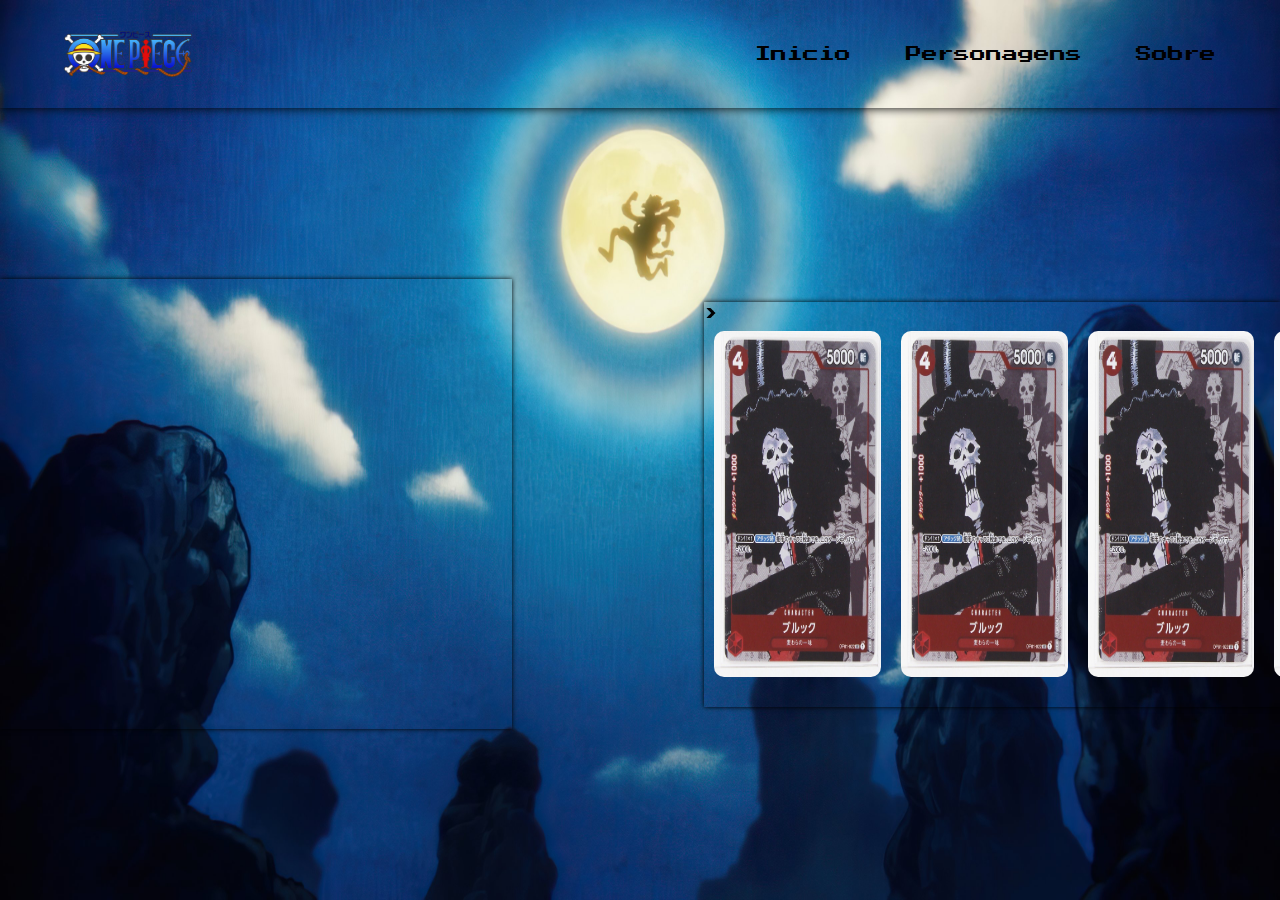
==== index.html @ f2f43b3e "first commit" ====
<!DOCTYPE html>
<html lang="pt-br">
<head>
    <meta charset="UTF-8">
    <meta name="viewport" content="width=device-width, initial-scale=1.0">
    <link rel="stylesheet" href="./style/reset.css">
    <link rel="stylesheet" href="./style/style.css">
    <title>One Piece</title>
</head>
<body>
    <header>
        <nav>
            <figure>
                <a href="#">
                    <img src="./imagens/logoOpe.png" alt="logo do one piece ">
                </a>
            </figure>
            <ul>
                <li><a href="#">Inicio</a></li>
                <li><a href="#">Personagens</a></li>
                <li><a href="#">Sobre</a></li>
            </ul>
        </nav>
    </header>
    <main>
        <section class="info">
            
        </section>

        <section class="cards">
            <div class="fechar"><img src="./imagens/fechar.png" alt="seta para fechar"></div>
            <div class="card"></div>
            <div class="card"></div>
            <div class="card"></div>
            <div class="card"></div>
            <div class="card"></div>
            <div class="card"></div>
            <div class="card"></div>
            <div class="card"></div>
            <div class="card"></div>
            <div class="card"></div>
        </section>  
        
    </main>

    <script src="./script/script.js"></script>

</body>
</html>
---- style/style.css ----
body{
    height: 100vh;
    background: url(../imagens/principal.jpeg);
    background-size: 100% 100%;
    background-position: center;
    background-repeat: no-repeat;
}
header{
    display: flex;
    align-items: center;
    justify-content: center;
    width: 100%;
    height: 12vh;
    box-shadow: 0px 0px 10px black;
}
header figure img{
    width: 10vw;
}
header nav{
    width: 90%;
    display: flex;
    justify-content: space-between;
    align-items: center;
}
header ul{
    display: flex;
    justify-content: space-between;
    width: 40%;
    
}
header a{
    color: black;
}
main{
    display: flex;
    height: 88vh;
    justify-content: space-between;
    align-items: center;
}
.info{
    height: 50vh;
    width: 40%;
}
.cards{
    display: flex;
    align-items: center;
    position: relative;
    height: 45vh;
    width: 45%;
    overflow: hidden;
    gap:20px;
    padding: 10px;
    transition: all  ease .9s;
    cursor: pointer;
}
.fechar{
    align-self: self-start;
    cursor: pointer;
    position: absolute;
    top: 0;
    left: 0;
}
.fechar img{
    margin-left:2px;
    height: 10px;
}
.card{
    min-width: 30%;
    min-height: 90%;
    border-radius: 10px;
    /* background: url(../imagens/cards/cardBrook.jpg); */
    background-size: 100% 100%;
    background-position: center;
    background-repeat: no-repeat;
    transition: all ease .5s;
}

.card:hover{
    scale: 1.1;
    transform: translateY(10px);
    
}

section{
    display: flex;
    box-shadow: 0px 0px 5px black;
}
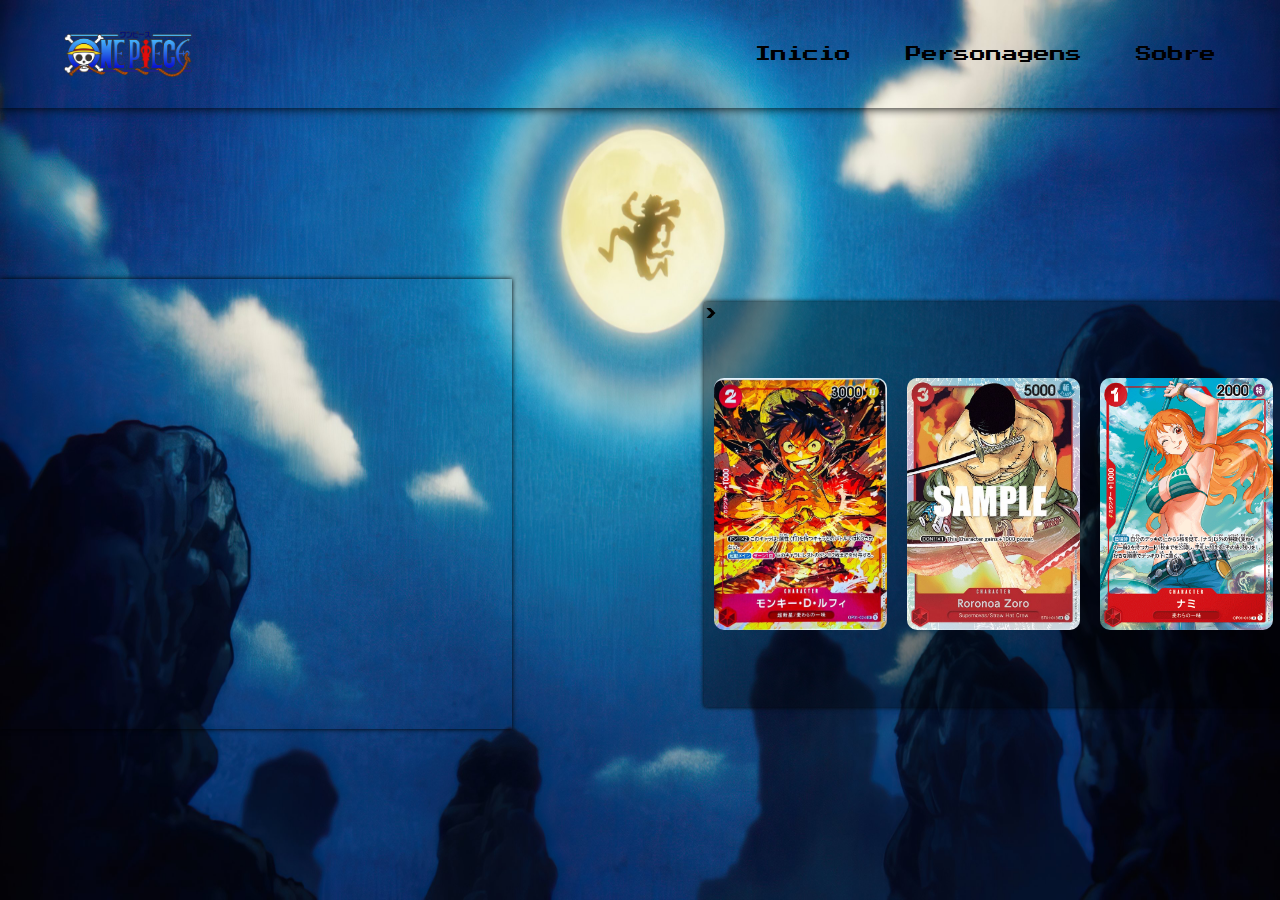
==== commit a1f0b7c0: "atualizado" ====
--- a/index.html
+++ b/index.html
@@ -21,6 +21,8 @@
                 <li><a href="#">Sobre</a></li>
             </ul>
         </nav>
+        <div class="Personagens"></div>
+        <div class="sobre"></div>
     </header>
     <main>
         <section class="info">
@@ -28,7 +30,8 @@
         </section>
 
         <section class="cards">
-            <div class="fechar"><img src="./imagens/fechar.png" alt="seta para fechar"></div>
+            <div class="fechar"><img class="trocaImagem" src="./imagens/fechar.png" alt="seta para fechar"></div>
+            <div class="card"></div>
             <div class="card"></div>
             <div class="card"></div>
             <div class="card"></div>
@@ -40,6 +43,8 @@
             <div class="card"></div>
             <div class="card"></div>
         </section>  
+
+        
         
     </main>
 
--- a/style/style.css
+++ b/style/style.css
@@ -4,6 +4,7 @@
     background-size: 100% 100%;
     background-position: center;
     background-repeat: no-repeat;
+    transition: all ease 0.9s;
 }
 header{
     display: flex;
@@ -48,6 +49,7 @@
     height: 45vh;
     width: 45%;
     overflow: hidden;
+    background-color: rgba(0, 0, 0, 0.377);
     gap:20px;
     padding: 10px;
     transition: all  ease .9s;
@@ -65,8 +67,8 @@
     height: 10px;
 }
 .card{
-    min-width: 30%;
-    min-height: 90%;
+    min-width: 172.88px;
+    min-height: 251.31px;
     border-radius: 10px;
     /* background: url(../imagens/cards/cardBrook.jpg); */
     background-size: 100% 100%;
@@ -85,3 +87,156 @@
     display: flex;
     box-shadow: 0px 0px 5px black;
 }
+.Luffy{
+    background: url(../imagens/cards/cardLuffy.jpg);
+    background-size: 100% 100%;
+    background-position: center;
+    background-repeat: no-repeat;
+}
+.Zoro{
+    background: url(../imagens/cards/cardZoro.jpg);
+    background-size: 100% 100%;
+    background-position: center;
+    background-repeat: no-repeat;
+}
+.Nami{
+    background: url(../imagens/cards/cardNami.jpg);
+    background-size: 100% 100%;
+    background-position: center;
+    background-repeat: no-repeat;
+}
+.Usopp{
+    background: url(../imagens/cards/cardUsopp.jpg);
+    background-size: 100% 100%;
+    background-position: center;
+    background-repeat: no-repeat;
+}
+.Sanji{
+    background: url(../imagens/cards/cardSanji.jpg);
+    background-size: 100% 100%;
+    background-position: center;
+    background-repeat: no-repeat;
+}
+.Chopper{
+    background: url(../imagens/cards/cardChopper.jpg);
+    background-size: 100% 100%;
+    background-position: center;
+    background-repeat: no-repeat;
+}
+.Robin{
+    background: url(../imagens/cards/cardRobin.jpg);
+    background-size: 100% 100%;
+    background-position: center;
+    background-repeat: no-repeat;
+}
+.Franky{
+    background: url(../imagens/cards/cardFranky.jpg);
+    background-size: 100% 100%;
+    background-position: center;
+    background-repeat: no-repeat;
+}
+.Brook{
+    background: url(../imagens/cards/cardBrook.jpg);
+    background-size: 100% 100%;
+    background-position: center;
+    background-repeat: no-repeat;
+}
+.Jinbei{
+    background: url(../imagens/cards/cardJinbei.jpg);
+    background-size: 100% 100%;
+    background-position: center;
+    background-repeat: no-repeat;
+}
+.card-move-left {
+    animation: moveLeft 0.7s ease-in-out forwards;
+  }
+  
+  @keyframes moveLeft {
+    0% {
+      transform: translateX(0);
+      opacity: 1;
+    }
+    
+    100% {
+      transform: translateX(-100%);
+      opacity: 0;
+    }
+  }
+  
+  .LuffyFundo{
+    background: url(../imagens/Luffy.png);
+    background-size: 100% 100%;
+    background-position: center;
+    background-repeat: no-repeat;
+}
+.ZoroFundo{
+    background: url(../imagens/Zoro.png);
+    background-size: 100% 100%;
+    background-position: center;
+    background-repeat: no-repeat;
+}
+.NamiFundo{
+    background: url(../imagens/Nami.png);
+    background-size: 100% 100%;
+    background-position: center;
+    background-repeat: no-repeat;
+}
+.UsoppFundo{
+    background: url(../imagens/Usopp.png);
+    background-size: 100% 100%;
+    background-position: center;
+    background-repeat: no-repeat;
+}
+.SanjiFundo{
+    background: url(../imagens/Sanji.png);
+    background-size: 100% 100%;
+    background-position: center;
+    background-repeat: no-repeat;
+}
+.ChopperFundo{
+    background: url(../imagens/Chopper.png);
+    background-size: 100% 100%;
+    background-position: center;
+    background-repeat: no-repeat;
+}
+.RobinFundo{
+    background: url(../imagens/Robin.png);
+    background-size: 100% 100%;
+    background-position: center;
+    background-repeat: no-repeat;
+}
+.FrankyFundo{
+    background: url(../imagens/Franky.png);
+    background-size: 100% 100%;
+    background-position: center;
+    background-repeat: no-repeat;
+}
+.BrookFundo{
+    background: url(../imagens/Brook.png);
+    background-size: 100% 100%;
+    background-position: center;
+    background-repeat: no-repeat;
+}
+.JinbeiFundo{
+    background: url(../imagens/Jinbei.jpg);
+    background-size: 100% 100%;
+    background-position: center;
+    background-repeat: no-repeat;
+}
+.personagens{
+    display: none;
+    position: absolute;
+    left: 0;
+    top: 0;
+    width: 100%;
+    height: 100vh;
+
+}
+.sobre{
+    display: none;
+    position: absolute;
+    left: 0;
+    top: 0;
+    width: 100%;
+    height: 100vh;
+}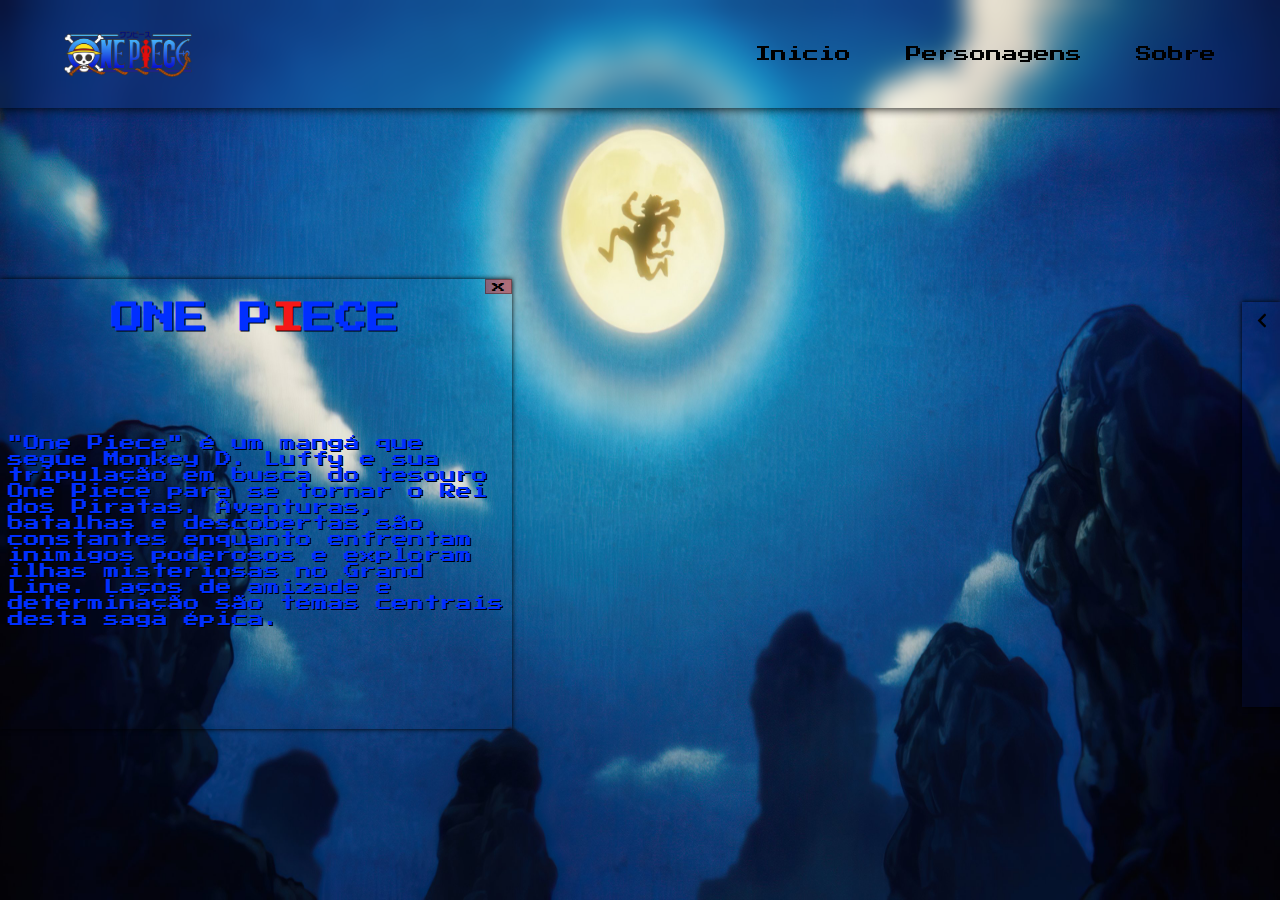
==== commit 9ec9c22b: "att" ====
--- a/index.html
+++ b/index.html
@@ -5,6 +5,7 @@
     <meta name="viewport" content="width=device-width, initial-scale=1.0">
     <link rel="stylesheet" href="./style/reset.css">
     <link rel="stylesheet" href="./style/style.css">
+    <link rel="stylesheet" href="./style/header.css">
     <title>One Piece</title>
 </head>
 <body>
@@ -16,33 +17,44 @@
                 </a>
             </figure>
             <ul>
-                <li><a href="#">Inicio</a></li>
-                <li><a href="#">Personagens</a></li>
-                <li><a href="#">Sobre</a></li>
+                <li class="inicio"><a href="./index.html">Inicio</a></li>
+                <li class="botãoPersonagem"><a href="./pags/personagens.html">Personagens</a></li>
+                <li class="botãoSobre"><a href="./pags/sobre.html">Sobre</a></li>
             </ul>
         </nav>
-        <div class="Personagens"></div>
-        <div class="sobre"></div>
+        
+        
     </header>
     <main>
         <section class="info">
+            <div class="abrirInformação">
+                <button class="fecharInfo">x</button>
+            </div>
+            <div  class ="informaçãoTexto" id="texto" >
+                <h1>ONE P<span>I</span>ECE</h1>
+                <p>"One Piece" é um mangá que segue Monkey D. Luffy e sua tripulação em busca do tesouro One Piece para se tornar o Rei dos Piratas. Aventuras, batalhas e descobertas são constantes enquanto enfrentam inimigos poderosos e exploram ilhas misteriosas no Grand Line. Laços de amizade e determinação são temas centrais desta saga épica.</p>
+                <div></div>
+            </div>
+            
+            
             
         </section>
 
         <section class="cards">
-            <div class="fechar"><img class="trocaImagem" src="./imagens/fechar.png" alt="seta para fechar"></div>
-            <div class="card"></div>
-            <div class="card"></div>
-            <div class="card"></div>
-            <div class="card"></div>
-            <div class="card"></div>
-            <div class="card"></div>
-            <div class="card"></div>
-            <div class="card"></div>
-            <div class="card"></div>
-            <div class="card"></div>
-            <div class="card"></div>
+            <div class="fechar"><img class="trocaImagem" src="./imagens/abrir.png" alt="seta para abrir/fechar"></div>
+                <div class="card"></div>
+                <div class="card"></div>
+                <div class="card"></div>
+                <div class="card"></div>
+                <div class="card"></div>
+                <div class="card"></div>
+                <div class="card"></div>
+                <div class="card"></div>
+                <div class="card"></div>
+                <div class="card"></div>
+                <div class="card"></div>
         </section>  
+        
 
         
         
--- a/style/style.css
+++ b/style/style.css
@@ -1,70 +1,72 @@
-body{
-    height: 100vh;
-    background: url(../imagens/principal.jpeg);
-    background-size: 100% 100%;
-    background-position: center;
-    background-repeat: no-repeat;
-    transition: all ease 0.9s;
-}
-header{
-    display: flex;
-    align-items: center;
-    justify-content: center;
-    width: 100%;
-    height: 12vh;
-    box-shadow: 0px 0px 10px black;
-}
-header figure img{
-    width: 10vw;
-}
-header nav{
-    width: 90%;
-    display: flex;
-    justify-content: space-between;
-    align-items: center;
-}
-header ul{
-    display: flex;
-    justify-content: space-between;
-    width: 40%;
-    
-}
-header a{
-    color: black;
-}
+
 main{
     display: flex;
     height: 88vh;
     justify-content: space-between;
     align-items: center;
+}
+section{
+    background-color: transparent;
 }
 .info{
     height: 50vh;
     width: 40%;
+    display: flex;
+    flex-direction: column;
+    justify-content: space-between;
+    box-shadow: 0px 0px 5px black;
+    transition: all ease 1s;
+    position: relative;
+}
+.informaçãoTexto{
+    display: flex;
+    flex-direction: column;
+    justify-content: space-between;
+    height: 95%;
+}
+.informaçãoTexto h1{
+    align-self: center;
+    color: rgb(0, 47, 255);
+    text-shadow: 1px 1px black;
+    
+}
+.informaçãoTexto span{
+    color: rgb(245, 24, 24);
+}
+.informaçãoTexto p {
+    color: rgb(0, 47, 255);
+    text-shadow: 1px 1px black;
+    padding-left: 8px ;
+}
+.informaçãoTexto button{
+    margin-bottom: 10px;
+    min-width: 26.5px;
+    align-self: center;
 }
 .cards{
     display: flex;
     align-items: center;
     position: relative;
     height: 45vh;
-    width: 45%;
+    width: 3%;
     overflow: hidden;
-    background-color: rgba(0, 0, 0, 0.377);
+    background-color: rgba(10, 50, 226, 0.096);
     gap:20px;
     padding: 10px;
     transition: all  ease .9s;
     cursor: pointer;
+    box-shadow: 0px 0px 5px black;
 }
 .fechar{
     align-self: self-start;
     cursor: pointer;
-    position: absolute;
+    width: 30px;
     top: 0;
     left: 0;
 }
 .fechar img{
     margin-left:2px;
-    height: 10px;
+    height: 15px;
 }
 .card{
     min-width: 172.88px;
@@ -83,10 +85,7 @@
     
 }
 
-section{
-    display: flex;
-    box-shadow: 0px 0px 5px black;
-}
+
 .Luffy{
     background: url(../imagens/cards/cardLuffy.jpg);
     background-size: 100% 100%;
@@ -239,4 +238,87 @@
     top: 0;
     width: 100%;
     height: 100vh;
-}+}
+.personagens{
+    background-color: rgba(0, 255, 255, 0.37);
+    
+}
+.abrirInformação{
+   display: flex;
+   justify-content: end;
+}
+.abrirInformação button{
+    width: 27px;
+    color: black;
+    cursor: pointer;
+    background-color: rgba(255, 0, 0, 0.397);
+    border: solid 1px rgba(0, 0, 0, 0.336);
+}
+.personagens{
+    color: rgba(0, 128, 0, 0.308);
+}
+.perguntaVideo{
+    position: absolute;
+    background-color: rgba(0, 0, 0, 0.76);
+    width: 100%;
+    top: 0;
+    left: 0;
+    height: 100%;
+    border: solid 1px;
+    display: flex;
+    flex-direction: column;
+    align-items: center;
+}
+.perguntaVideo div{
+    display: flex;
+    justify-content: space-between;
+    width: 100%;
+}
+.perguntaVideo div{
+    color: red;
+}
+.perguntaVideo .fecharVideo{
+    background-color: red;
+    cursor: pointer;
+    border-radius: 50%;
+    border: solid 1px black;
+    align-self: flex-end;
+    padding: 1px;
+    
+}
+.tabuleiroDoVideo{
+    display: flex;
+    height: 100vh;
+    flex-direction: column;
+    align-items: center;
+    justify-content: center;
+}
+.tabuleiroDoVideo .botões{
+    width: 50%;
+    height: 20%;
+    display: flex;
+    align-items: center;
+    justify-content: space-between;
+}
+.botões button{
+    transition: all ease 1s;
+    width: 50px;
+    padding: 1px;
+    border: solid 1px black;
+    height: 25px;
+    cursor: pointer;
+}
+.botões button:nth-child(1){
+    background-color: rgb(0, 128, 0);
+}
+.botões button:nth-child(2){
+    background-color: red;
+}
+.botões button:nth-child(1):hover{
+    scale: 1.1;
+    filter: drop-shadow(0 0 5px rgba(0, 128, 0, 0.63));
+}
+.botões button:nth-child(2):hover{
+    scale: 1.1;
+    filter: drop-shadow(0 0 5px rgba(255, 0, 0, 0.637));
+}
--- a/style/header.css
+++ b/style/header.css
@@ -0,0 +1,27 @@
+header{
+    display: flex;
+    align-items: center;
+    justify-content: center;
+    width: 100%;
+    height: 12vh;
+    backdrop-filter: blur(10px);
+    box-shadow: 0px 0px 10px black;
+}
+header figure img{
+    width: 10vw;
+}
+header nav{
+    width: 90%;
+    display: flex;
+    justify-content: space-between;
+    align-items: center;
+}
+header ul{
+    display: flex;
+    justify-content: space-between;
+    width: 40%;
+    
+}
+header a{
+    color: black;
+}